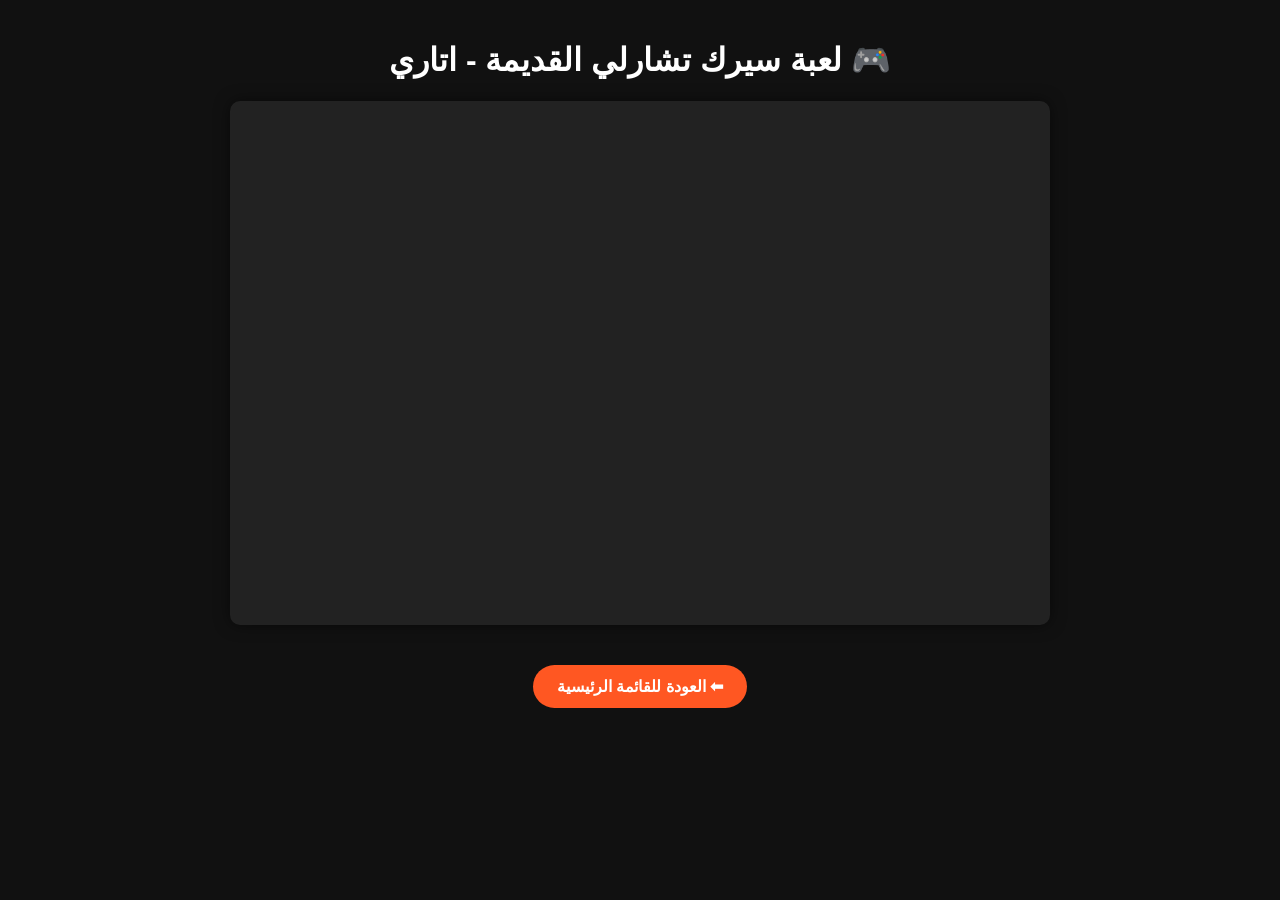
==== circus.html @ 67a7e6a2 "Create circus.html" ====
<!DOCTYPE html>
<html lang="ar" dir="rtl">
<head>
    <meta charset="UTF-8">
    <meta name="viewport" content="width=device-width, initial-scale=1.0">
    <title>لعبة السيرك القديمة</title>
    <style>
        body { background: #111; color: #fff; text-align: center; font-family: sans-serif; margin: 0; padding: 20px; }
        .game-container { max-width: 800px; margin: 20px auto; background: #222; padding: 10px; border-radius: 10px; box-shadow: 0 0 15px rgba(0,0,0,0.5); }
        iframe { width: 100%; height: 500px; border: none; border-radius: 5px; }
        .back-btn { display: inline-block; padding: 12px 24px; background: #ff5722; color: white; text-decoration: none; border-radius: 25px; margin-top: 20px; font-weight: bold; }
    </style>
</head>
<body>
    <h1>🎮 لعبة سيرك تشارلي القديمة - اتاري</h1>
    <div class="game-container">
        <iframe src="https://retrogames.cc" allowfullscreen="true" webkitallowfullscreen="true" mozallowfullscreen="true"></iframe>
    </div>
    <a href="index.html" class="back-btn">⬅ العودة للقائمة الرئيسية</a>
</body>
</html>
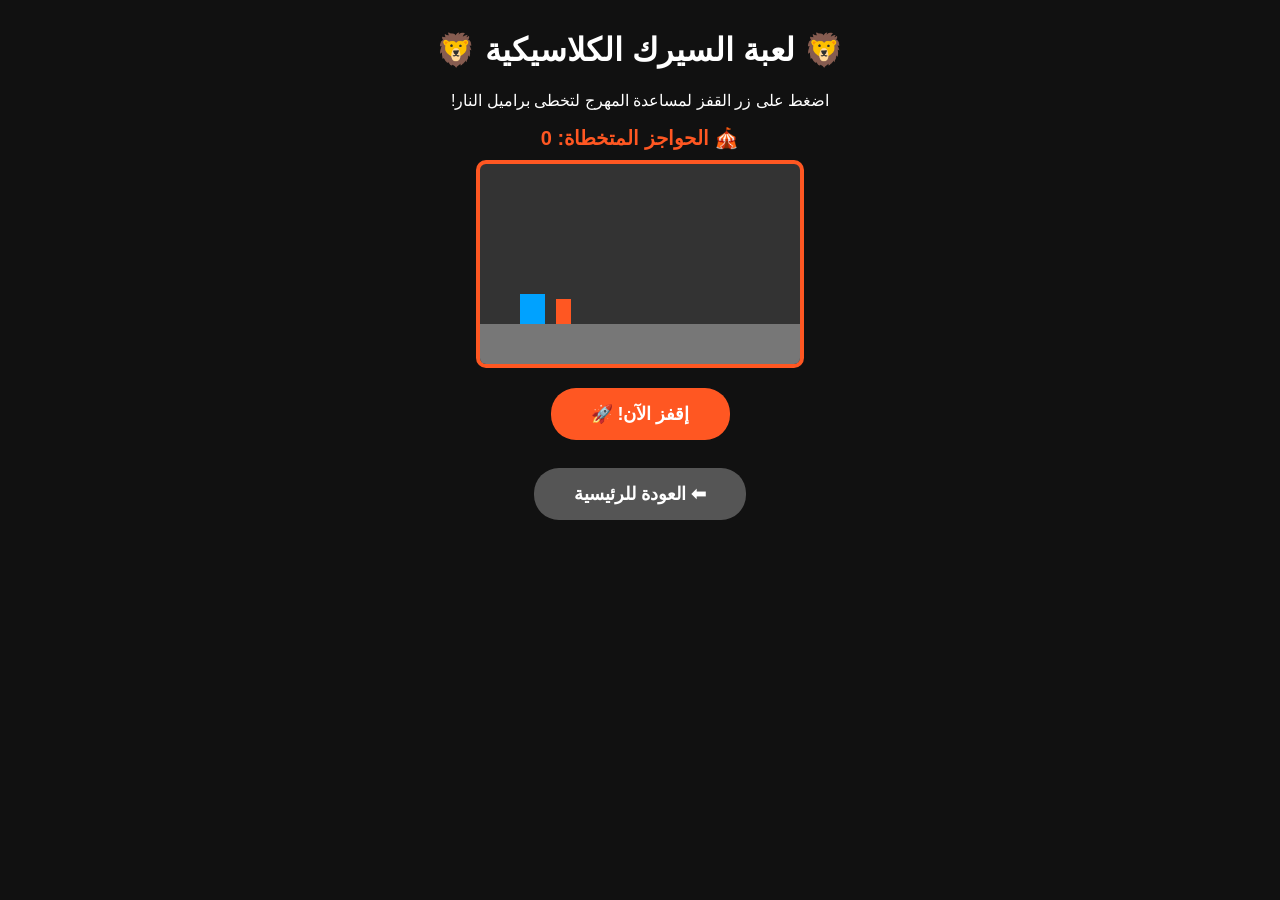
==== commit c2e66b0b: "Update circus.html" ====
--- a/circus.html
+++ b/circus.html
@@ -5,18 +5,42 @@
     <meta name="viewport" content="width=device-width, initial-scale=1.0">
     <title>لعبة السيرك القديمة</title>
     <style>
-        body { background: #111; color: #fff; text-align: center; font-family: sans-serif; margin: 0; padding: 20px; }
-        .game-container { max-width: 800px; margin: 20px auto; background: #222; padding: 10px; border-radius: 10px; box-shadow: 0 0 15px rgba(0,0,0,0.5); }
-        iframe { width: 100%; height: 500px; border: none; border-radius: 5px; }
-        .back-btn { display: inline-block; padding: 12px 24px; background: #ff5722; color: white; text-decoration: none; border-radius: 25px; margin-top: 20px; font-weight: bold; }
+        body { background: #111; color: #fff; text-align: center; font-family: sans-serif; margin: 0; padding: 10px; }
+        .score-board { font-size: 20px; font-weight: bold; color: #ff5722; margin: 10px 0; }
+        canvas { background: #333; display: block; margin: 10px auto; border: 4px solid #ff5722; border-radius: 10px; max-width: 95%; }
+        .btn { padding: 15px 40px; font-size: 18px; background: #ff5722; color: white; border: none; border-radius: 25px; cursor: pointer; font-weight: bold; text-decoration: none; display: inline-block; margin-top: 10px; }
     </style>
 </head>
 <body>
-    <h1>🎮 لعبة سيرك تشارلي القديمة - اتاري</h1>
-    <div class="game-container">
-        <iframe src="https://retrogames.cc" allowfullscreen="true" webkitallowfullscreen="true" mozallowfullscreen="true"></iframe>
-    </div>
-    <a href="index.html" class="back-btn">⬅ العودة للقائمة الرئيسية</a>
+    <h1>🦁 لعبة السيرك الكلاسيكية 🦁</h1>
+    <p>اضغط على زر القفز لمساعدة المهرج لتخطى براميل النار!</p>
+    <div class="score-board">🎪 الحواجز المتخطاة: <span id="circusScore">0</span></div>
+    <canvas id="circusCanvas" width="320" height="200"></canvas>
+    <button class="btn" onclick="circusJump()">إقفز الآن! 🚀</button>
+    <br><br>
+    <a href="index.html" class="btn" style="background:#555;">⬅ العودة للرئيسية</a>
+
+    <script>
+        const canvas = document.getElementById("circusCanvas");
+        const ctx = canvas.getContext("2d");
+        let player = { x: 40, y: 130, dy: 0, jumping: false }, fire = { x: 320, speed: 4 }, score = 0;
+
+        function circusJump() { if (!player.jumping) { player.jumping = true; player.dy = -9; } }
+
+        function draw() {
+            ctx.clearRect(0, 0, canvas.width, canvas.height);
+            ctx.fillStyle = "#777"; ctx.fillRect(0, 160, canvas.width, 40); // الأرض
+            ctx.fillStyle = "#00a2ff"; ctx.fillRect(player.x, player.y, 25, 30); // المهرج
+            ctx.fillStyle = "#ff5722"; ctx.fillRect(fire.x, 135, 15, 25); // نار
+        }
+
+        function update() {
+            if (player.jumping) { player.dy += 0.5; player.y += player.dy; if (player.y >= 130) { player.y = 130; player.jumping = false; } }
+            fire.x -= fire.speed; if (fire.x < -20) { fire.x = 320; score++; document.getElementById("circusScore").innerText = score; fire.speed += 0.2; }
+            if (fire.x < player.x + 25 && fire.x + 15 > player.x && player.y + 30 > 135) { alert("انتهى العرض! النتيجة: " + score); score = 0; fire.x = 320; fire.speed = 4; document.getElementById("circusScore").innerText = 0; }
+        }
+        function loop() { draw(); update(); requestAnimationFrame(loop); }
+        loop();
+    </script>
 </body>
 </html>
-
